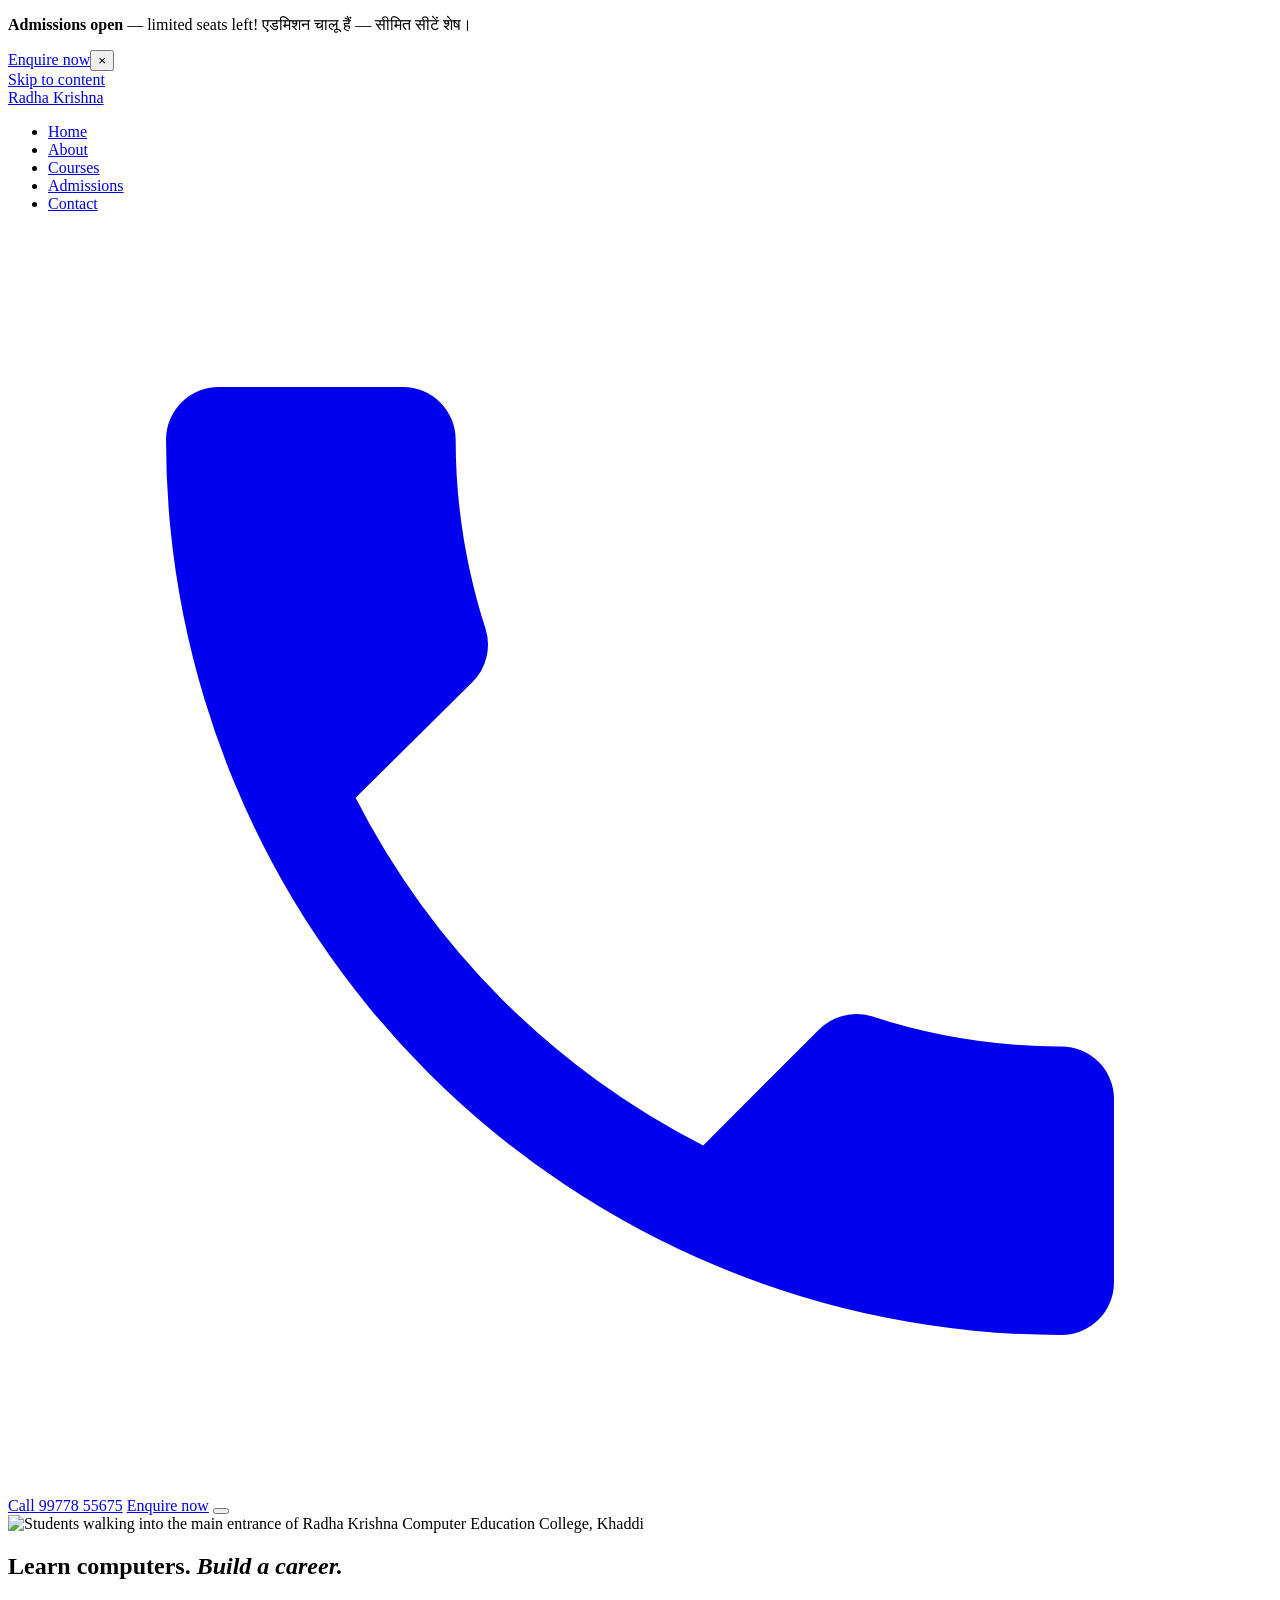
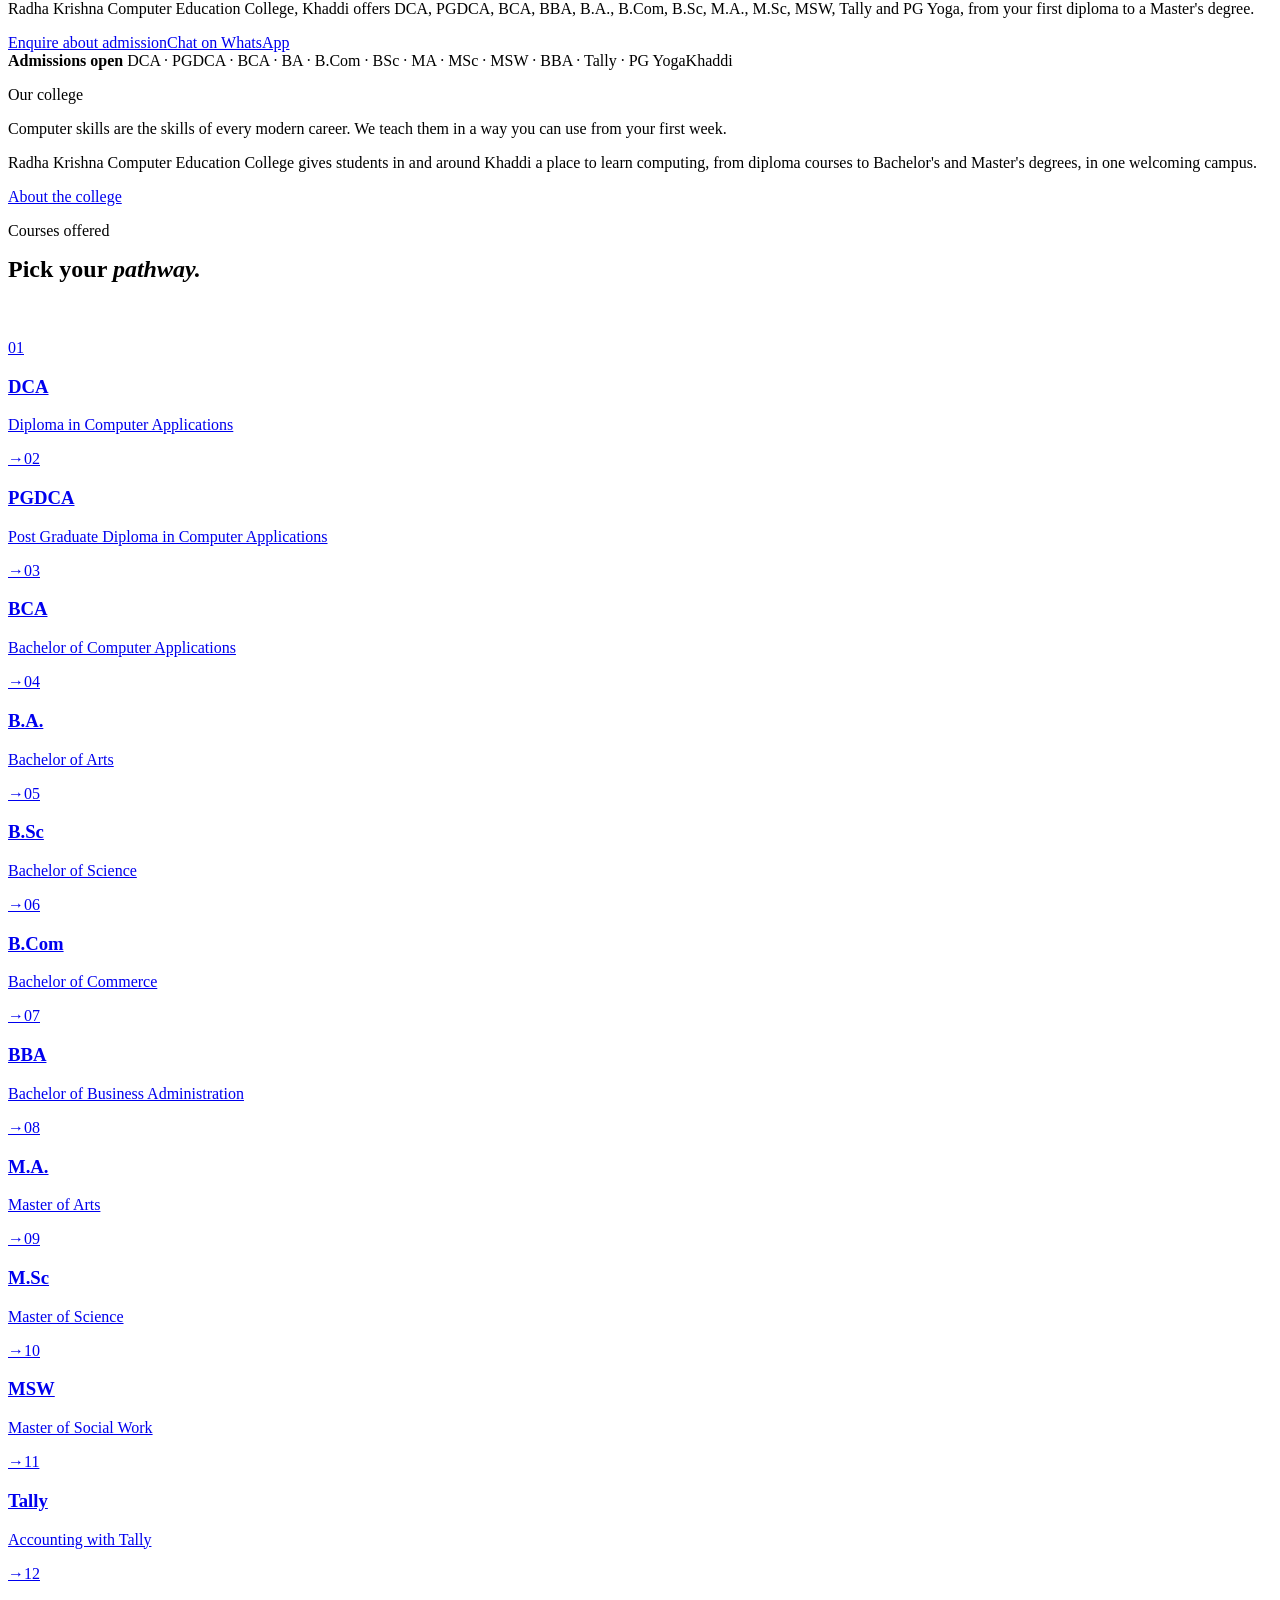
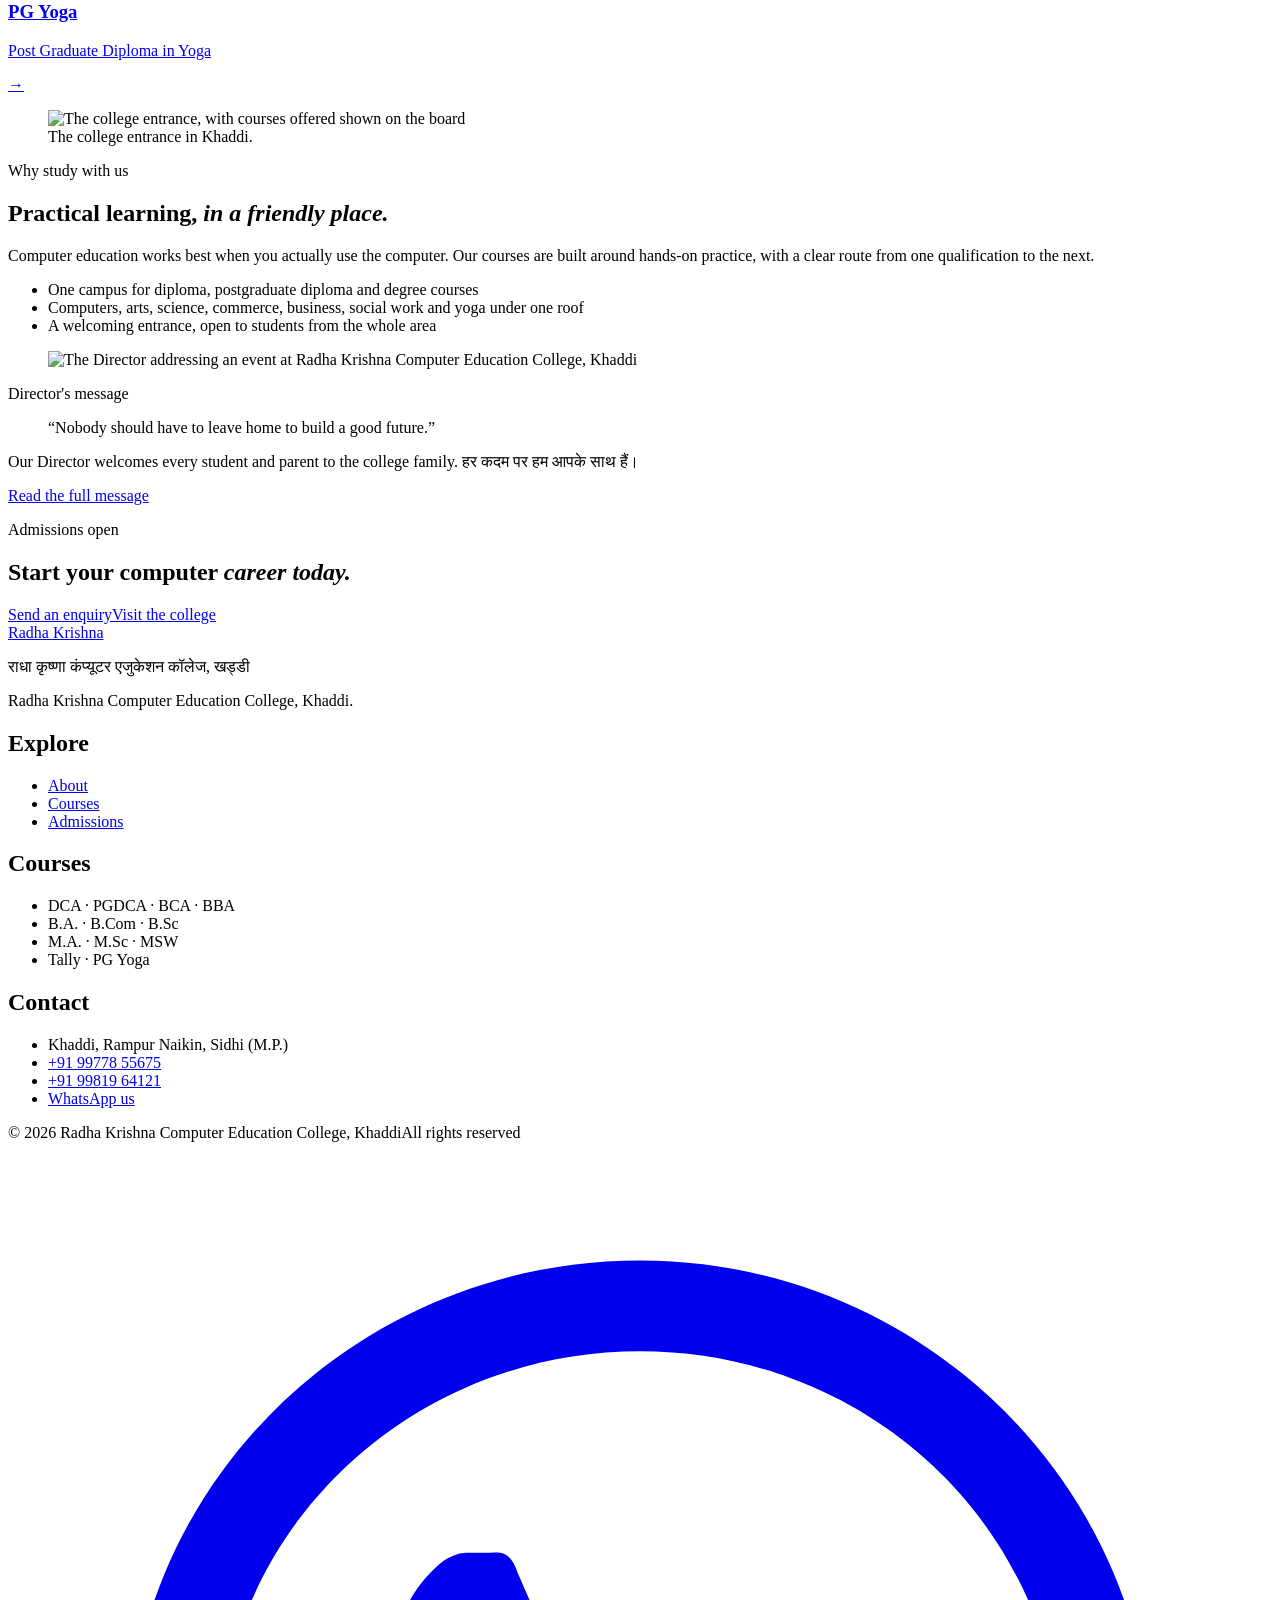
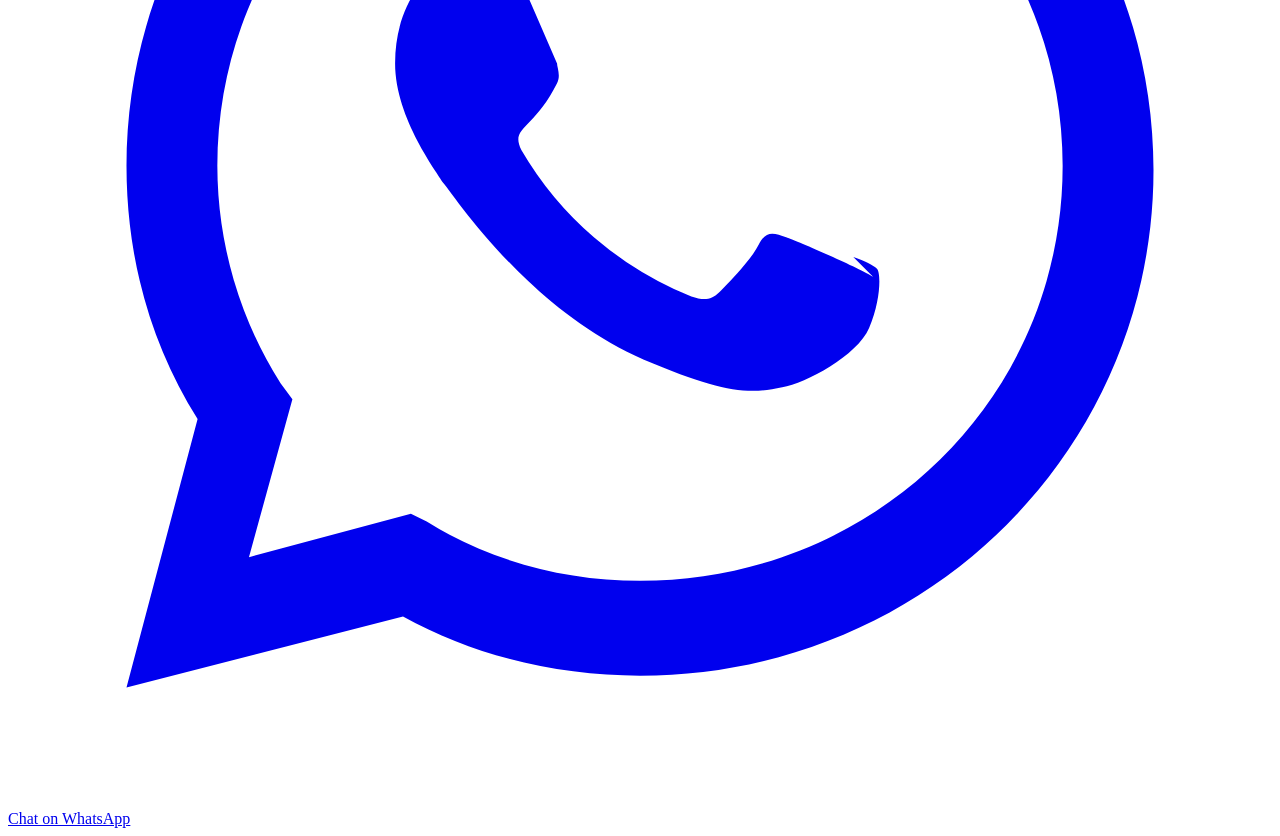
==== index.html @ 52b854d4 "Add files via upload" ====
<!doctype html>
<html lang="en">
<head>
<meta charset="utf-8">
<meta name="viewport" content="width=device-width, initial-scale=1">
<title>Radha Krishna Computer Education College, Khaddi</title>
<meta name="description" content="Radha Krishna Computer Education College, Khaddi. DCA, PGDCA, BCA, BBA, B.A., B.Com, B.Sc, M.A., M.Sc, MSW, Tally and PG Yoga.">
<meta name="theme-color" content="#3a0d1c">
<link rel="icon" href="images/crest.svg" type="image/svg+xml">
<link rel="preconnect" href="https://fonts.googleapis.com">
<link rel="preconnect" href="https://fonts.gstatic.com" crossorigin>
<link href="https://fonts.googleapis.com/css2?family=Cormorant+Garamond:ital,wght@0,500;0,600;1,500&family=Instrument+Sans:wght@400;500;600&family=Noto+Sans+Devanagari:wght@400;500;600&family=Noto+Serif+Devanagari:wght@500;600&display=swap" rel="stylesheet">
<link rel="stylesheet" href="css/style.css?v=5">
<script>document.documentElement.classList.add('js')</script>
</head>
<body class="has-bar">
<div class="announce" role="region" aria-label="Announcement" data-announce><span class="pulse" aria-hidden="true"></span><p><strong>Admissions open</strong> — limited seats left! <span lang="hi" class="hi">एडमिशन चालू हैं — सीमित सीटें शेष।</span></p><a href="admissions.html#enquire">Enquire now</a><button type="button" aria-label="Dismiss announcement">×</button></div>
<a class="skip" href="#main">Skip to content</a>
<header class="site-header" data-header>
  <div class="wrap">
    <a class="brand" href="index.html" aria-label="Radha Krishna Computer Education College, home"><img src="images/crest.svg" alt=""><span>Radha Krishna</span></a>
    <nav class="nav" id="site-nav" aria-label="Main"><ul><li><a href="index.html" aria-current="page">Home</a></li><li><a href="about.html">About</a></li><li><a href="courses.html">Courses</a></li><li><a href="admissions.html">Admissions</a></li><li><a href="contact.html">Contact</a></li></ul></nav>
    <a class="btn btn-line btn-small call-btn" href="tel:+919977855675" aria-label="Call us on +91 99778 55675"><svg viewBox="0 0 24 24" aria-hidden="true"><path fill="currentColor" d="M6.6 10.8a15.1 15.1 0 0 0 6.6 6.6l2.2-2.2a1 1 0 0 1 1-.25 11.4 11.4 0 0 0 3.6.57 1 1 0 0 1 1 1V20a1 1 0 0 1-1 1A17 17 0 0 1 3 4a1 1 0 0 1 1-1h3.5a1 1 0 0 1 1 1c0 1.250.2 2.450.57 3.600a1 1 0 0 1-.25 1z"/></svg><span>Call 99778 55675</span></a>
    <a class="btn btn-solid btn-small" href="admissions.html#enquire">Enquire now</a>
    <button class="menu-toggle" data-menu-toggle aria-expanded="false" aria-controls="site-nav" aria-label="Open menu"><span></span><span></span></button>
  </div>
</header>
<main id="main">
<section class="hero">
  <img class="hero-art" src="images/college.jpg?v=2" alt="Students walking into the main entrance of Radha Krishna Computer Education College, Khaddi">
  <div class="wrap">
    <h1 class="display">Learn computers. <em>Build a career.</em></h1>
    <p class="lede">Radha Krishna Computer Education College, Khaddi offers DCA, PGDCA, BCA, BBA, B.A., B.Com, B.Sc, M.A., M.Sc, MSW, Tally and PG Yoga, from your first diploma to a Master's degree.</p>
    <div class="btn-row"><a class="btn btn-solid" href="admissions.html#enquire">Enquire about admission</a><a class="btn btn-line" href="https://wa.me/919977855675?text=Hello%2C%20I%20would%20like%20to%20know%20about%20admission%20at%20Radha%20Krishna%20Computer%20Education%20College%2C%20Khaddi." target="_blank" rel="noopener">Chat on WhatsApp</a></div>
  </div>
  <div class="hero-note"><div class="wrap"><span><strong>Admissions open</strong> DCA · PGDCA · BCA · BA · B.Com · BSc · MA · MSc · MSW · BBA · Tally · PG Yoga</span><span>Khaddi</span></div></div>
</section>

<section class="section">
  <div class="wrap split">
    <div class="side reveal"><p class="eyebrow">Our college</p></div>
    <div class="main reveal stack-lg">
      <p class="statement">Computer skills are the skills of every modern career. We teach them in a way you can use from your first week.</p>
      <p class="lede muted">Radha Krishna Computer Education College gives students in and around Khaddi a place to learn computing, from diploma courses to Bachelor's and Master's degrees, in one welcoming campus.</p>
      <a class="arrow" href="about.html">About the college</a>
    </div>
  </div>
</section>

<section class="section dark">
  <div class="wrap">
    <div class="reveal" style="margin-bottom:56px"><p class="eyebrow">Courses offered</p><h2 class="h2" style="margin-top:14px">Pick your <em>pathway.</em></h2></div>
    <div class="rows reveal">
      <a class="row-link" href="courses.html"><span class="num">01</span><h3 class="h3">DCA</h3><p>Diploma in Computer Applications</p><span class="go" aria-hidden="true">→</span></a><a class="row-link" href="courses.html"><span class="num">02</span><h3 class="h3">PGDCA</h3><p>Post Graduate Diploma in Computer Applications</p><span class="go" aria-hidden="true">→</span></a><a class="row-link" href="courses.html"><span class="num">03</span><h3 class="h3">BCA</h3><p>Bachelor of Computer Applications</p><span class="go" aria-hidden="true">→</span></a><a class="row-link" href="courses.html"><span class="num">04</span><h3 class="h3">B.A.</h3><p>Bachelor of Arts</p><span class="go" aria-hidden="true">→</span></a><a class="row-link" href="courses.html"><span class="num">05</span><h3 class="h3">B.Sc</h3><p>Bachelor of Science</p><span class="go" aria-hidden="true">→</span></a><a class="row-link" href="courses.html"><span class="num">06</span><h3 class="h3">B.Com</h3><p>Bachelor of Commerce</p><span class="go" aria-hidden="true">→</span></a><a class="row-link" href="courses.html"><span class="num">07</span><h3 class="h3">BBA</h3><p>Bachelor of Business Administration</p><span class="go" aria-hidden="true">→</span></a><a class="row-link" href="courses.html"><span class="num">08</span><h3 class="h3">M.A.</h3><p>Master of Arts</p><span class="go" aria-hidden="true">→</span></a><a class="row-link" href="courses.html"><span class="num">09</span><h3 class="h3">M.Sc</h3><p>Master of Science</p><span class="go" aria-hidden="true">→</span></a><a class="row-link" href="courses.html"><span class="num">10</span><h3 class="h3">MSW</h3><p>Master of Social Work</p><span class="go" aria-hidden="true">→</span></a><a class="row-link" href="courses.html"><span class="num">11</span><h3 class="h3">Tally</h3><p>Accounting with Tally</p><span class="go" aria-hidden="true">→</span></a><a class="row-link" href="courses.html"><span class="num">12</span><h3 class="h3">PG Yoga</h3><p>Post Graduate Diploma in Yoga</p><span class="go" aria-hidden="true">→</span></a>
    </div>
  </div>
</section>

<section class="section">
  <div class="wrap split center">
    <figure class="half figure reveal"><img src="images/college.jpg?v=2" alt="The college entrance, with courses offered shown on the board" loading="lazy" style="object-position:70% 60%"><figcaption>The college entrance in Khaddi.</figcaption></figure>
    <div class="half stack-lg reveal">
      <p class="eyebrow">Why study with us</p>
      <h2 class="h2">Practical learning, <em>in a friendly place.</em></h2>
      <p class="lede muted">Computer education works best when you actually use the computer. Our courses are built around hands-on practice, with a clear route from one qualification to the next.</p>
      <ul class="stack muted"><li>One campus for diploma, postgraduate diploma and degree courses</li><li>Computers, arts, science, commerce, business, social work and yoga under one roof</li><li>A welcoming entrance, open to students from the whole area</li></ul>
    </div>
  </div>
</section>
<section class="section tint">
  <div class="wrap split center">
    <figure class="half figure reveal"><div class="portrait photo"><img src="images/director-speaking.jpg?v=3" alt="The Director addressing an event at Radha Krishna Computer Education College, Khaddi" loading="lazy" width="1100" height="1100"></div></figure>
    <div class="half stack-lg reveal">
      <p class="eyebrow">Director's message</p>
      <blockquote class="statement">“Nobody should have to leave home to build a good future.”</blockquote>
      <p class="lede muted">Our Director welcomes every student and parent to the college family. <span lang="hi">हर कदम पर हम आपके साथ हैं।</span></p>
      <a class="arrow" href="about.html#director">Read the full message</a>
    </div>
  </div>
</section>
<section class="section dark closing">
  <div class="wrap reveal">
    <p class="eyebrow">Admissions open</p>
    <h2 class="h1">Start your computer <em>career today.</em></h2>
    <div class="btn-row"><a class="btn btn-solid" href="admissions.html#enquire">Send an enquiry</a><a class="btn btn-line" href="contact.html">Visit the college</a></div>
  </div>
</section>
</main>
<footer class="site-footer">
  <div class="wrap">
    <div class="foot-grid">
      <div>
        <a class="brand" href="index.html"><img src="images/crest.svg" alt=""><span>Radha Krishna</span></a>
        <p lang="hi">राधा कृष्णा कंप्यूटर एजुकेशन कॉलेज, खड्डी</p>
        <p>Radha Krishna Computer Education College, Khaddi.</p>
      </div>
      <div><h2>Explore</h2><ul><li><a href="about.html">About</a></li><li><a href="courses.html">Courses</a></li><li><a href="admissions.html">Admissions</a></li></ul></div>
      <div><h2>Courses</h2><ul><li>DCA · PGDCA · BCA · BBA</li><li>B.A. · B.Com · B.Sc</li><li>M.A. · M.Sc · MSW</li><li>Tally · PG Yoga</li></ul></div>
      <div><h2>Contact</h2><ul><li>Khaddi, Rampur Naikin, Sidhi (M.P.)</li><li><a href="tel:+919977855675">+91 99778 55675</a></li><li><a href="tel:+919981964121">+91 99819 64121</a></li><li><a href="https://wa.me/919977855675?text=Hello%2C%20I%20would%20like%20to%20know%20about%20admission%20at%20Radha%20Krishna%20Computer%20Education%20College%2C%20Khaddi." target="_blank" rel="noopener">WhatsApp us</a></li></ul></div>
    </div>
    <div class="foot-base"><span>© 2026 Radha Krishna Computer Education College, Khaddi</span><span>All rights reserved</span></div>
  </div>
</footer>
<a class="wa-float" href="https://wa.me/919977855675?text=Hello%2C%20I%20would%20like%20to%20know%20about%20admission%20at%20Radha%20Krishna%20Computer%20Education%20College%2C%20Khaddi." target="_blank" rel="noopener" aria-label="Chat with us on WhatsApp"><svg viewBox="0 0 32 32" aria-hidden="true"><path fill="currentColor" d="M16 3C8.8 3 3 8.7 3 15.8c0 2.3.6 4.5 1.8 6.4L3 29l7-1.8c1.8 1 3.9 1.500 6 1.500 7.200 0 13-5.700 13-12.800S23.200 3 16 3zm0 23.300c-1.900 0-3.800-.5-5.400-1.500l-.4-.2-4.100 1.100 1.100-4-.3-.4a10.300 10.300 0 0 1-1.600-5.500C5.300 9.900 10.100 5.300 16 5.300s10.700 4.600 10.700 10.500S21.900 26.300 16 26.300zm5.900-7.700c-.3-.2-1.900-.9-2.200-1s-.5-.2-.7.200-.8 1-1 1.200-.4.200-.7.100a8.700 8.700 0 0 1-4.300-3.700c-.3-.6.300-.5.900-1.700.1-.2 0-.4 0-.5l-1-2.300c-.2-.6-.5-.5-.7-.5h-.6c-.2 0-.5.100-.8.400s-1 1-1 2.400 1.100 2.800 1.200 3c.2.200 2.100 3.200 5.100 4.500 1.900.8 2.600.9 3.500.7.600-.1 1.900-.8 2.200-1.500s.3-1.400.2-1.500-.3-.2-.6-.3z"/></svg><span>Chat on WhatsApp</span></a>
<script src="js/main.js?v=5"></script>
<script src="js/chatbot.js?v=2" defer></script>
</body>
</html>
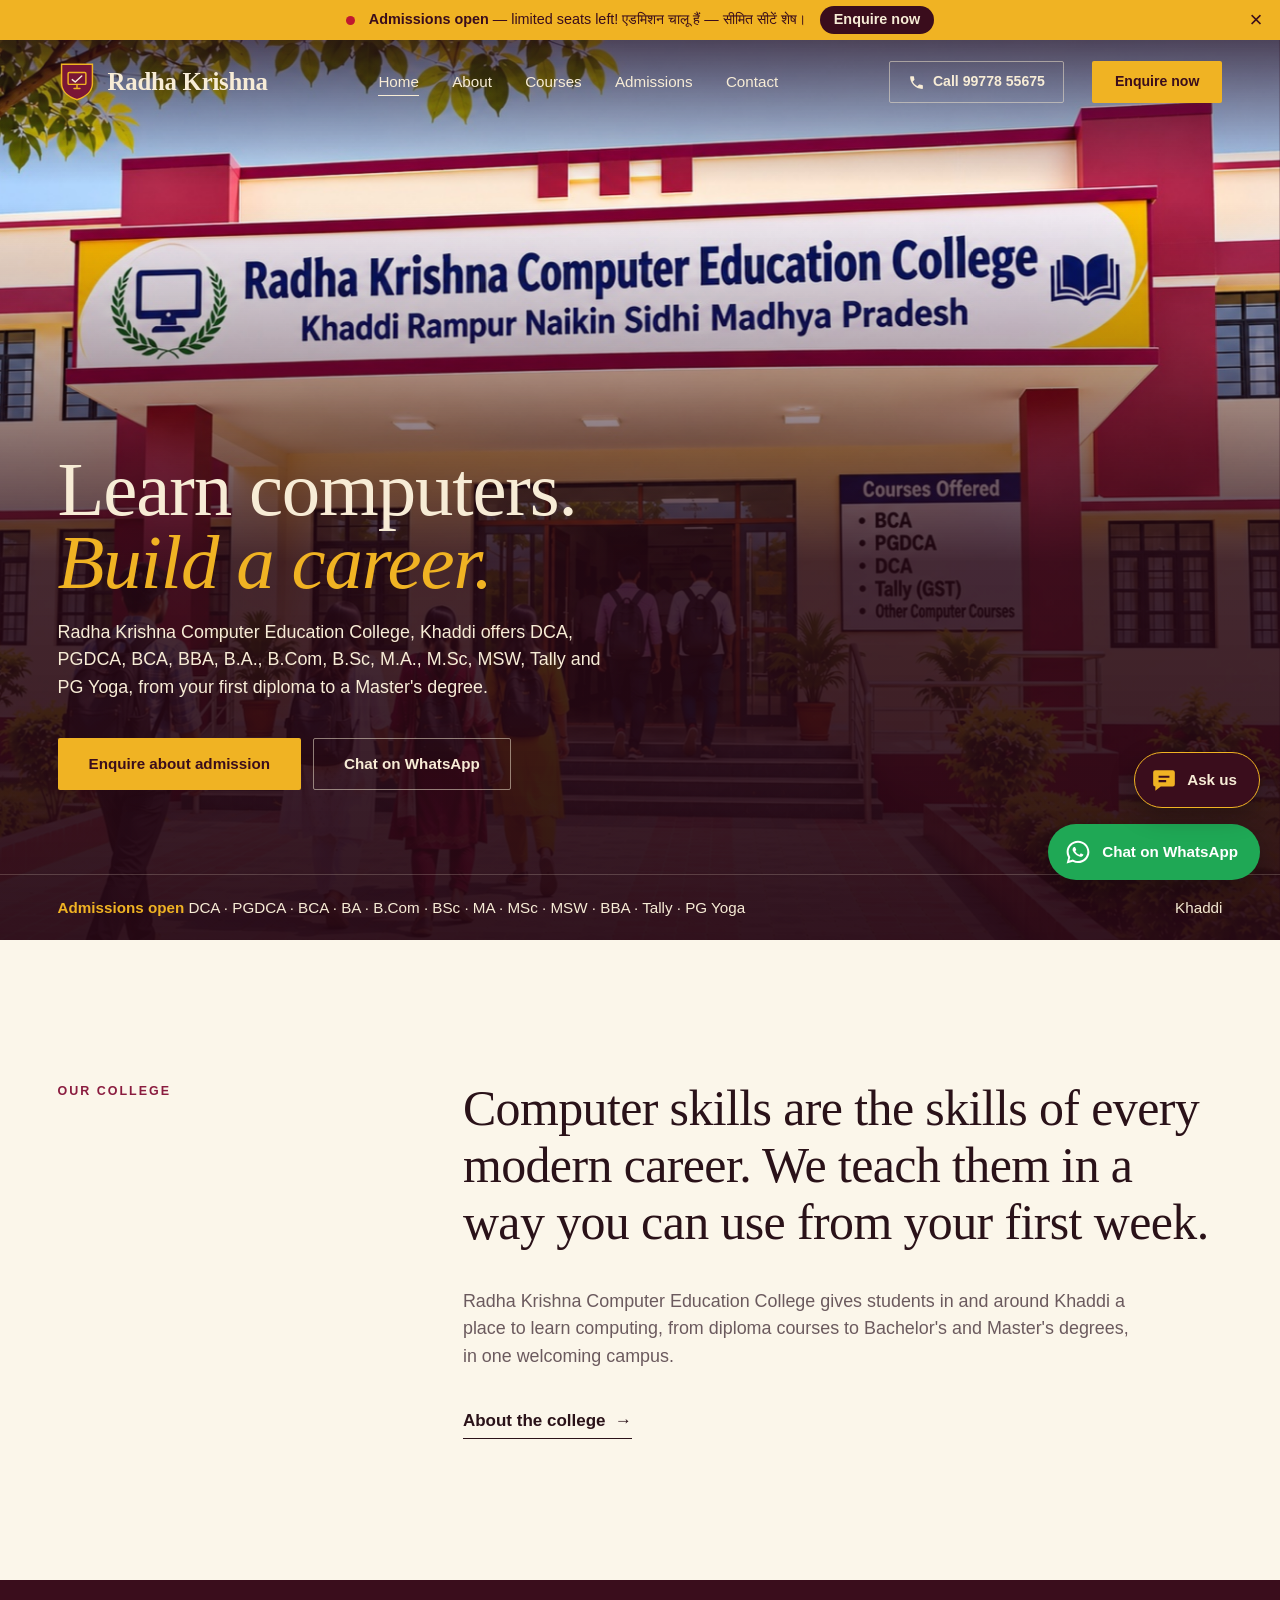
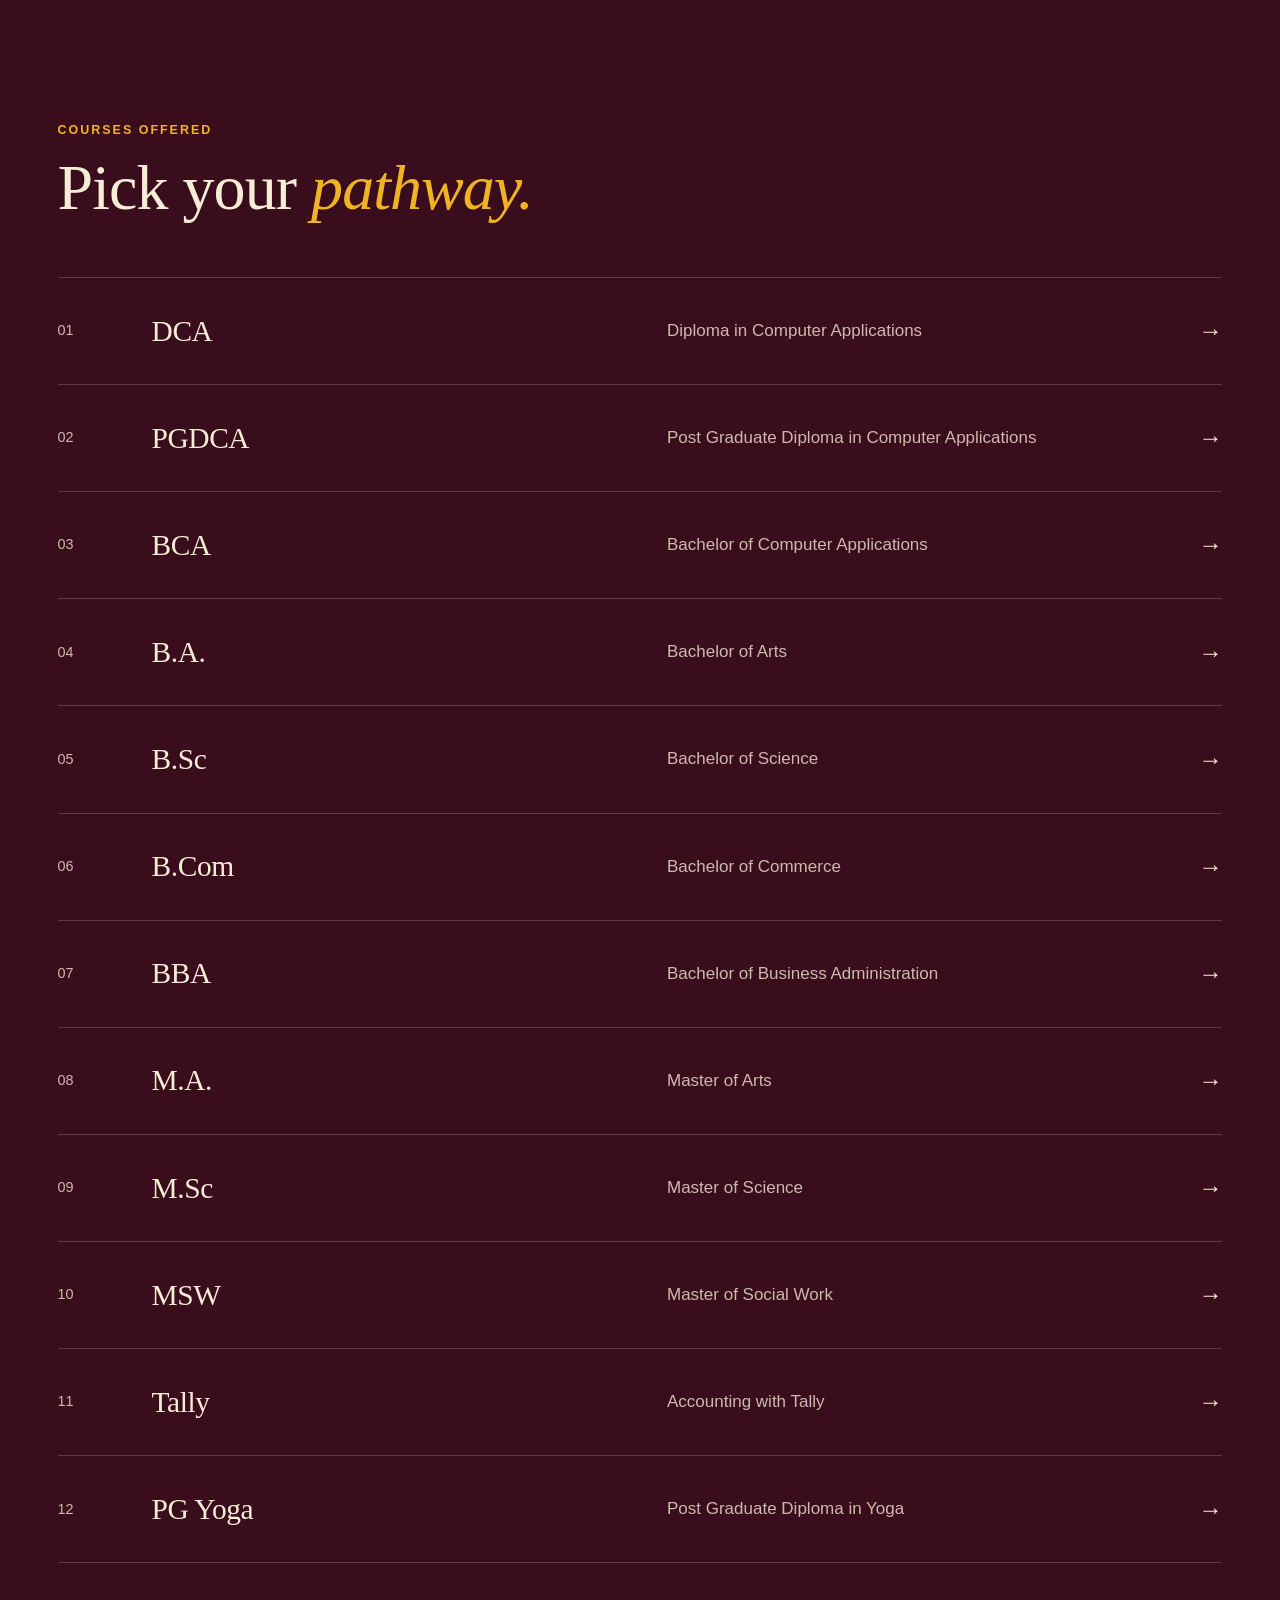
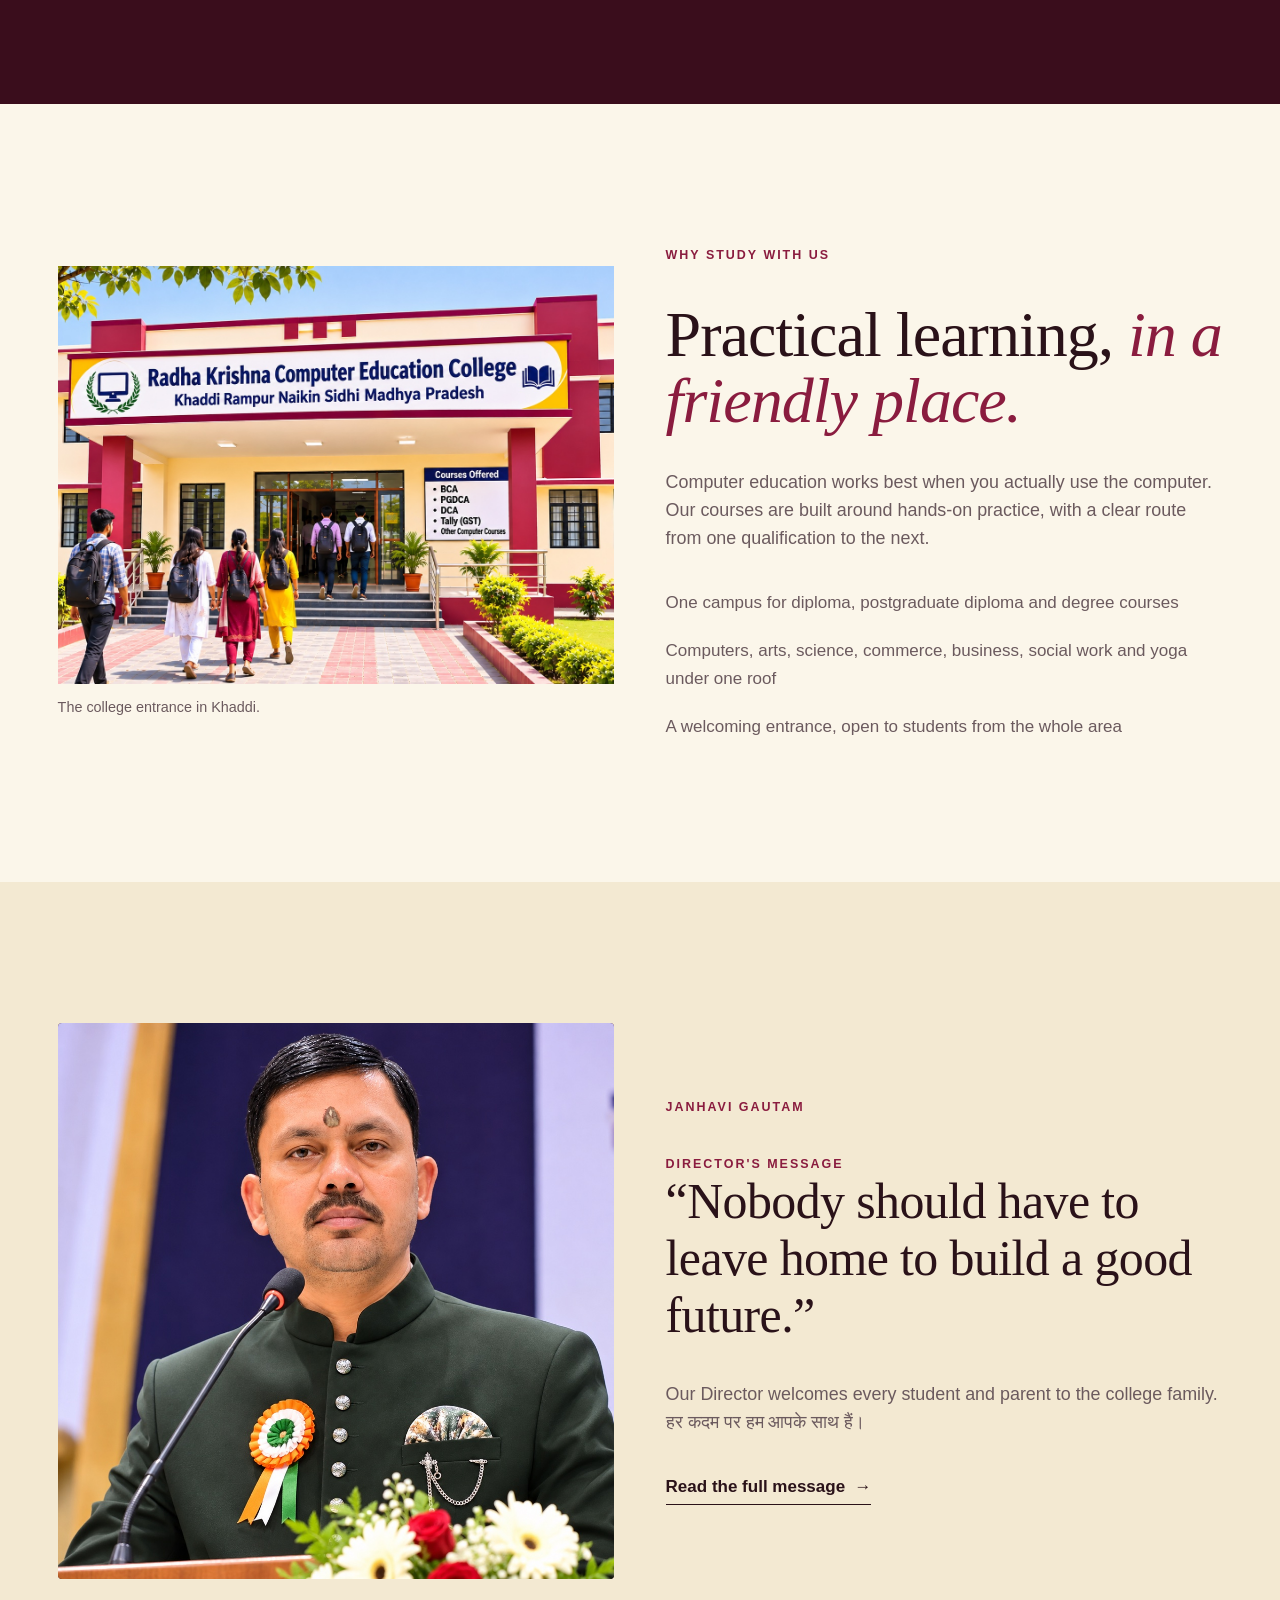
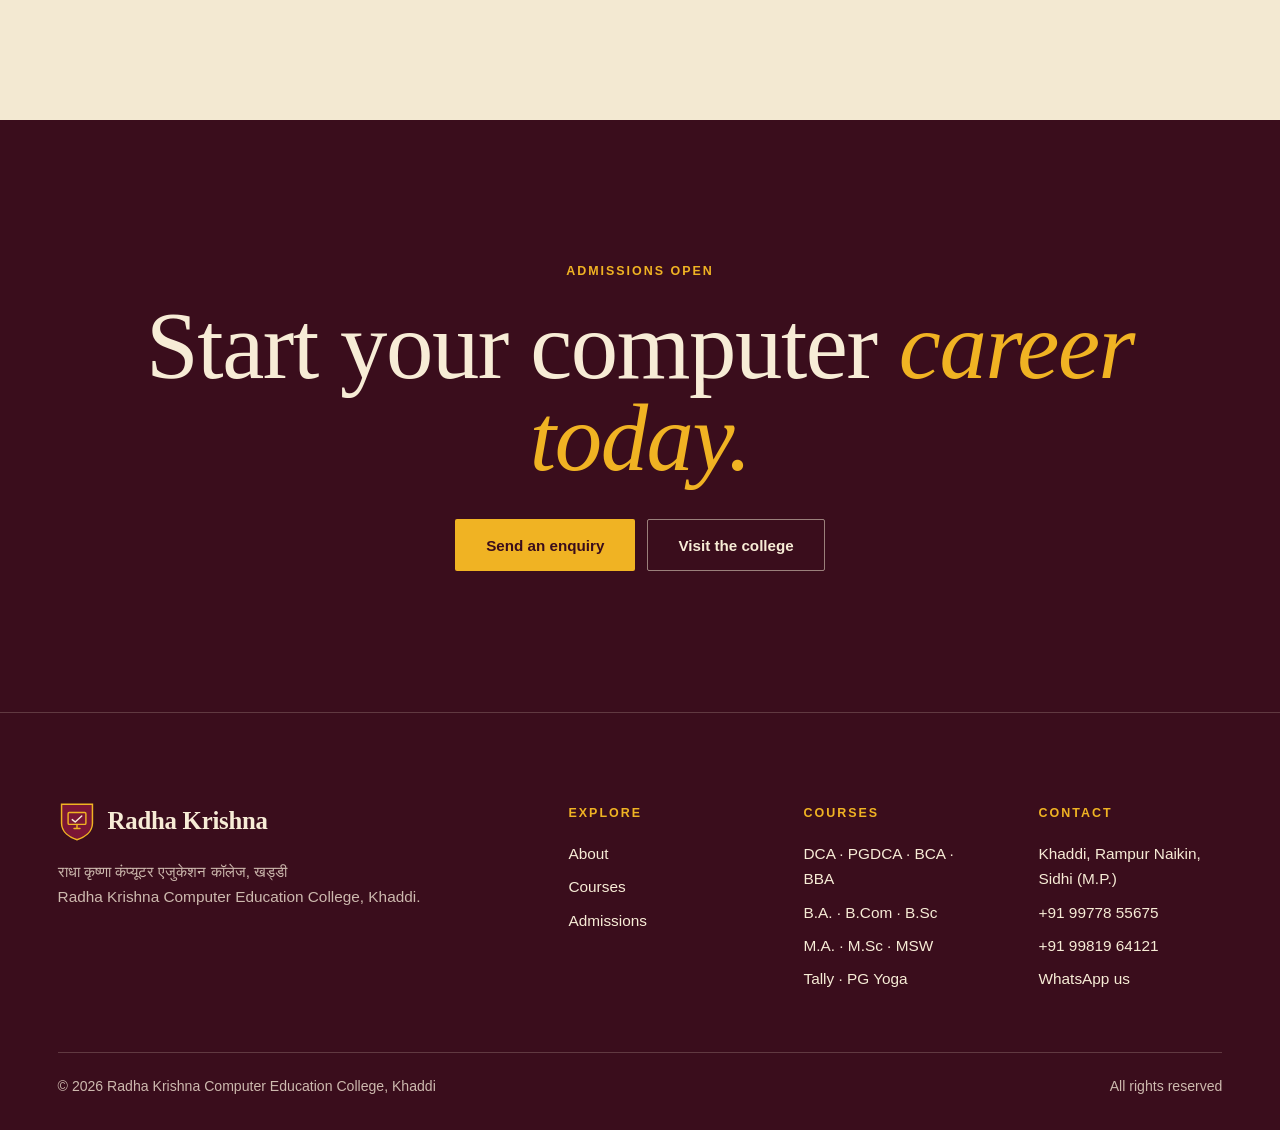
==== commit 28524b21: "Update index.html" ====
--- a/index.html
+++ b/index.html
@@ -71,6 +71,7 @@
   <div class="wrap split center">
     <figure class="half figure reveal"><div class="portrait photo"><img src="images/director-speaking.jpg?v=3" alt="The Director addressing an event at Radha Krishna Computer Education College, Khaddi" loading="lazy" width="1100" height="1100"></div></figure>
     <div class="half stack-lg reveal">
+      <p class="eyebrow">Janhavi Gautam</p>
       <p class="eyebrow">Director's message</p>
       <blockquote class="statement">“Nobody should have to leave home to build a good future.”</blockquote>
       <p class="lede muted">Our Director welcomes every student and parent to the college family. <span lang="hi">हर कदम पर हम आपके साथ हैं।</span></p>
--- a/css/style.css
+++ b/css/style.css
@@ -0,0 +1,559 @@
+/* Aldermere College — design tokens first; change these to rebrand the site. */
+:root {
+  --ink: #3a0d1c;
+  --ink-2: #4a1226;
+  --ink-line: rgba(247, 236, 214, .2);
+  --paper: #fbf6ea;
+  --paper-2: #f3e9d2;
+  --text: #2a1219;
+  --muted: #6b5a5e;
+  --line: rgba(42, 18, 25, .18);
+  --cream: #f7ecd6;
+  --cream-muted: #cdb9ae;
+  --brass: #f0b323;
+  --brass-deep: #8a1c3f;
+
+  --serif: "Cormorant Garamond", "Noto Serif Devanagari", "Iowan Old Style", Georgia, serif;
+  --sans: "Instrument Sans", "Noto Sans Devanagari", "Helvetica Neue", Arial, sans-serif;
+
+  --gutter: clamp(20px, 4.5vw, 64px);
+  --section: clamp(80px, 11vw, 168px);
+  --header: 84px;
+  --ease: cubic-bezier(.2, .7, .2, 1);
+}
+
+*, *::before, *::after { box-sizing: border-box; }
+html { -webkit-text-size-adjust: 100%; scroll-behavior: smooth; scroll-padding-top: 100px; }
+body {
+  margin: 0;
+  background: var(--paper);
+  color: var(--text);
+  font: 400 1.0625rem/1.65 var(--sans);
+  -webkit-font-smoothing: antialiased;
+  overflow-x: clip;
+}
+body.menu-open { overflow: hidden; }
+img { display: block; max-width: 100%; height: auto; }
+a { color: inherit; }
+h1, h2, h3, p, ul, ol, figure, dl, dd { margin: 0; padding: 0; }
+ul, ol { list-style: none; }
+button, input, select, textarea { font: inherit; color: inherit; }
+:focus-visible { outline: 2px solid var(--brass-deep); outline-offset: 3px; }
+.dark :focus-visible, .site-header :focus-visible, .site-footer :focus-visible { outline-color: var(--brass); }
+
+.skip {
+  position: fixed; left: 16px; top: -60px; z-index: 100;
+  background: var(--brass); color: var(--ink); padding: 10px 18px; transition: top .2s;
+}
+.skip:focus { top: 12px; }
+
+/* Layout */
+.wrap { max-width: 1400px; margin-inline: auto; padding-inline: var(--gutter); }
+.section { padding-block: var(--section); }
+.section-tight { padding-block: clamp(56px, 7vw, 104px); }
+.dark { background: var(--ink); color: var(--cream); }
+.tint { background: var(--paper-2); }
+.split { display: grid; grid-template-columns: repeat(12, minmax(0, 1fr)); gap: clamp(32px, 4vw, 64px); align-items: start; }
+.split > .side { grid-column: span 4; }
+.split > .main { grid-column: span 8; }
+.split.center { align-items: center; }
+.split > .half { grid-column: span 6; }
+.sticky { position: sticky; top: 120px; }
+
+/* Type */
+.eyebrow {
+  font-size: .78rem; font-weight: 600; letter-spacing: .16em; text-transform: uppercase;
+  color: var(--brass-deep);
+}
+.dark .eyebrow, .hero .eyebrow, .page-hero .eyebrow { color: var(--brass); }
+.display, .h1, .h2, .h3 { font-family: var(--serif); font-weight: 500; letter-spacing: -.015em; }
+.display { font-size: clamp(3.5rem, 9.2vw, 8.75rem); line-height: .94; }
+.display em, .h1 em, .h2 em { font-style: italic; color: var(--brass); }
+.h1 { font-size: clamp(3.25rem, 7.4vw, 6.75rem); line-height: .98; }
+.h2 { font-size: clamp(2.5rem, 5vw, 4.5rem); line-height: 1.03; }
+.h2 em { color: var(--brass-deep); }
+.dark .h2 em { color: var(--brass); }
+.h3 { font-size: clamp(1.7rem, 2.3vw, 2.2rem); line-height: 1.12; }
+.statement { font-family: var(--serif); font-size: clamp(2rem, 3.9vw, 3.6rem); line-height: 1.14; letter-spacing: -.012em; font-weight: 500; }
+.lede { font-size: clamp(1.1rem, 1.4vw, 1.3rem); line-height: 1.55; max-width: 38em; }
+.muted { color: var(--muted); }
+.dark .muted { color: var(--cream-muted); }
+.stack > * + * { margin-top: 1.25rem; }
+.stack-lg > * + * { margin-top: 2.25rem; }
+
+/* Buttons and links */
+.btn {
+  display: inline-flex; align-items: center; justify-content: center; gap: .6em;
+  min-height: 52px; padding: 0 30px; border: 1px solid transparent; border-radius: 2px;
+  font-size: .95rem; font-weight: 600; text-decoration: none; cursor: pointer;
+  transition: background .3s var(--ease), color .3s var(--ease), border-color .3s var(--ease);
+}
+.btn-solid { background: var(--brass); color: var(--ink); }
+.btn-solid:hover { background: var(--cream); }
+.btn-line { border-color: rgba(233, 223, 200, .55); color: var(--cream); }
+.btn-line:hover { background: var(--cream); color: var(--ink); border-color: var(--cream); }
+.btn-ink { background: var(--ink); color: var(--cream); }
+.btn-ink:hover { background: var(--brass-deep); }
+.btn-small { min-height: 42px; padding: 0 22px; font-size: .88rem; }
+.btn-row { display: flex; flex-wrap: wrap; gap: 12px; }
+.arrow {
+  display: inline-flex; align-items: center; gap: .55em; font-weight: 600; text-decoration: none;
+  border-bottom: 1px solid currentColor; padding-bottom: 3px;
+}
+.arrow::after { content: "→"; transition: transform .3s var(--ease); }
+.arrow:hover::after { transform: translateX(5px); }
+
+/* Header */
+.site-header {
+  position: fixed; inset: 0 0 auto; z-index: 50; height: var(--header);
+  color: var(--cream); transition: background .35s, color .35s, height .35s var(--ease), box-shadow .35s;
+}
+.site-header .wrap { height: 100%; display: flex; align-items: center; gap: 28px; }
+.site-header.scrolled { background: var(--paper); color: var(--text); height: 70px; box-shadow: 0 1px 0 var(--line); }
+.brand { display: flex; align-items: center; gap: 12px; text-decoration: none; margin-right: auto; position: relative; z-index: 2; }
+.brand img { width: 38px; height: 38px; }
+.brand span { font-family: var(--serif); font-size: 1.55rem; font-weight: 600; line-height: 1; letter-spacing: -.01em; }
+.nav ul { display: flex; gap: clamp(20px, 2.6vw, 38px); }
+.nav a { position: relative; text-decoration: none; font-size: .95rem; font-weight: 500; padding: 8px 0; }
+.nav a::after {
+  content: ""; position: absolute; left: 0; right: 0; bottom: 2px; height: 1px; background: currentColor;
+  transform: scaleX(0); transform-origin: left; transition: transform .35s var(--ease);
+}
+.nav a:hover::after, .nav a[aria-current="page"]::after { transform: scaleX(1); }
+.scrolled .btn-solid { background: var(--ink); color: var(--cream); }
+.scrolled .btn-solid:hover { background: var(--brass-deep); }
+.menu-toggle {
+  display: none; position: relative; z-index: 2; width: 46px; height: 46px; padding: 0;
+  background: none; border: 0; cursor: pointer;
+}
+.menu-toggle span { position: absolute; left: 10px; right: 10px; height: 1.5px; background: currentColor; transition: transform .3s var(--ease), top .3s var(--ease); }
+.menu-toggle span:first-child { top: 18px; }
+.menu-toggle span:last-child { top: 27px; }
+.menu-toggle[aria-expanded="true"] span:first-child { top: 22px; transform: rotate(45deg); }
+.menu-toggle[aria-expanded="true"] span:last-child { top: 22px; transform: rotate(-45deg); }
+
+/* Hero */
+.hero {
+  position: relative; display: flex; flex-direction: column; justify-content: center;
+  min-height: min(100svh, 1040px); padding: calc(var(--header) + 32px) 0 150px;
+  background: var(--ink); color: var(--cream); overflow: hidden; isolation: isolate;
+}
+.hero-art { position: absolute; inset: 0; z-index: -2; width: 100%; height: 100%; object-fit: cover; object-position: 72% 100%; animation: settle 2.4s var(--ease) both; }
+.hero::before {
+  content: ""; position: absolute; inset: 0; z-index: -1;
+  background: linear-gradient(180deg, rgba(38, 8, 20, .7) 0%, rgba(38, 8, 20, 0) 16%),
+              linear-gradient(0deg, rgba(38, 8, 20, .95) 0%, rgba(38, 8, 20, .85) 42%, rgba(38, 8, 20, .3) 66%, rgba(38, 8, 20, 0) 82%);
+}
+@keyframes settle { from { transform: scale(1.05); } to { transform: none; } }
+.hero > .wrap, .page-hero > .wrap { width: 100%; }
+.hero { justify-content: flex-end; }
+.eyebrow[lang="hi"] { letter-spacing: 0; text-transform: none; font-size: 1.1rem; font-weight: 600; }
+.hero h1 em { display: block; }
+.hero h1 { max-width: none; margin-block: 14px 20px; font-size: clamp(2.9rem, 6vw, 5.5rem); }
+.hero .lede { max-width: 31em; margin-bottom: 36px; }
+.hero-note {
+  position: absolute; left: 0; right: 0; bottom: 0; border-top: 1px solid var(--ink-line);
+  font-size: .95rem;
+}
+.hero-note .wrap { display: flex; flex-wrap: wrap; justify-content: space-between; gap: 6px 32px; padding-block: 20px; }
+.hero-note strong { color: var(--brass); font-weight: 600; }
+
+.page-hero {
+  position: relative; display: flex; align-items: flex-end; isolation: isolate; overflow: hidden;
+  min-height: min(76svh, 720px); padding: calc(var(--header) + 72px) 0 clamp(48px, 6vw, 88px);
+  background: var(--ink); color: var(--cream);
+}
+.page-hero img { position: absolute; inset: 0; z-index: -2; width: 100%; height: 100%; object-fit: cover; }
+.page-hero::before {
+  content: ""; position: absolute; inset: 0; z-index: -1;
+  background: linear-gradient(90deg, rgba(38, 8, 20, .92) 10%, rgba(38, 8, 20, .6) 60%, rgba(38, 8, 20, .25) 100%);
+}
+.page-hero h1 { margin-block: 18px 22px; max-width: 12em; }
+
+/* Ledger of figures */
+.ledger { display: grid; grid-template-columns: repeat(4, minmax(0, 1fr)); border-top: 1px solid var(--line); }
+.dark .ledger { border-color: var(--ink-line); }
+.ledger > div { padding: 26px 24px 0 0; }
+.ledger > div + div { padding-left: 24px; border-left: 1px solid var(--line); }
+.dark .ledger > div + div { border-color: var(--ink-line); }
+.ledger dt { font-size: .93rem; color: var(--muted); }
+.dark .ledger dt { color: var(--cream-muted); }
+.ledger dd { font-family: var(--serif); font-size: clamp(3rem, 5.4vw, 5rem); line-height: 1; margin-bottom: 10px; }
+.ledger > div { display: flex; flex-direction: column-reverse; justify-content: flex-end; }
+
+/* School rows */
+.rows { border-bottom: 1px solid var(--line); }
+.dark .rows { border-color: var(--ink-line); }
+.row-link {
+  display: grid; grid-template-columns: 70px minmax(0, 5fr) minmax(0, 5fr) 40px; align-items: center; gap: 24px;
+  padding: clamp(24px, 2.6vw, 38px) 0; border-top: 1px solid var(--line); text-decoration: none;
+  transition: padding .4s var(--ease), color .3s;
+}
+.dark .row-link { border-color: var(--ink-line); }
+.row-link .num { font-size: .9rem; color: var(--muted); font-variant-numeric: tabular-nums; }
+.dark .row-link .num, .dark .row-link p { color: var(--cream-muted); }
+.row-link .go { font-size: 1.5rem; justify-self: end; transition: transform .4s var(--ease); }
+a.row-link:hover { padding-left: 16px; color: var(--brass-deep); }
+.dark a.row-link:hover { color: var(--brass); }
+a.row-link:hover .go { transform: translateX(6px); }
+
+/* Figures */
+.figure img { width: 100%; aspect-ratio: 4 / 3; object-fit: cover; }
+.figure.tall img { aspect-ratio: 4 / 5; }
+.figure figcaption { margin-top: 12px; font-size: .9rem; color: var(--muted); }
+.dark .figure figcaption { color: var(--cream-muted); }
+
+/* Quote */
+.quote blockquote { margin: 0; font-family: var(--serif); font-size: clamp(2.25rem, 5vw, 4.75rem); line-height: 1.08; letter-spacing: -.015em; font-weight: 500; max-width: 19em; }
+.quote cite { display: block; margin-top: 36px; font-style: normal; color: var(--cream-muted); }
+.quote cite strong { display: block; color: var(--cream); font-weight: 600; }
+
+/* Horizontal gallery */
+.gallery {
+  display: flex; gap: clamp(14px, 1.8vw, 26px); overflow-x: auto; scroll-snap-type: x proximity;
+  padding-inline: max(var(--gutter), calc((100vw - 1400px) / 2 + var(--gutter))); padding-bottom: 20px;
+  scrollbar-width: thin; scrollbar-color: var(--muted) transparent;
+}
+.gallery figure { flex: 0 0 clamp(270px, 40vw, 590px); scroll-snap-align: center; }
+.gallery figcaption strong { display: block; font-family: var(--serif); font-size: 1.6rem; font-weight: 500; line-height: 1.2; color: var(--text); }
+
+/* Date list */
+.dates li {
+  display: grid; grid-template-columns: 150px minmax(0, 1fr) auto; gap: 24px; align-items: baseline;
+  padding: 24px 0; border-top: 1px solid var(--line);
+}
+.dates li:last-child { border-bottom: 1px solid var(--line); }
+.dark .dates li { border-color: var(--ink-line); }
+.dates time { font-family: var(--serif); font-size: 1.6rem; line-height: 1.2; }
+.dates .tag { font-size: .9rem; color: var(--muted); }
+.dark .dates .tag { color: var(--cream-muted); }
+
+/* Three-up text columns */
+.columns { display: grid; grid-template-columns: repeat(3, minmax(0, 1fr)); gap: clamp(32px, 4vw, 64px); }
+.columns.four { grid-template-columns: repeat(4, minmax(0, 1fr)); gap: clamp(24px, 3vw, 44px); }
+.columns > * { padding-top: 22px; border-top: 1px solid var(--line); }
+.dark .columns > * { border-color: var(--ink-line); }
+.columns .h3 { margin-bottom: 12px; }
+.columns .num { display: block; margin-bottom: 26px; font-size: .9rem; color: var(--brass-deep); font-weight: 600; }
+.dark .columns .num { color: var(--brass); }
+
+/* Timeline */
+.timeline li {
+  display: grid; grid-template-columns: minmax(90px, 2fr) minmax(0, 7fr); gap: clamp(20px, 3vw, 48px);
+  padding: 30px 0; border-top: 1px solid var(--line);
+}
+.dark .timeline li { border-color: var(--ink-line); }
+.timeline .when { font-family: var(--serif); font-size: clamp(2rem, 3vw, 2.75rem); line-height: 1; color: var(--brass-deep); }
+.dark .timeline .when { color: var(--brass); }
+.timeline .h3 { margin-bottom: 8px; }
+
+/* Programme finder */
+.finder { display: flex; flex-wrap: wrap; gap: 16px 28px; align-items: center; justify-content: space-between; margin-bottom: 28px; }
+.chips { display: flex; flex-wrap: wrap; gap: 8px; }
+.chip {
+  min-height: 42px; padding: 0 18px; background: none; border: 1px solid var(--line); border-radius: 999px;
+  font-size: .92rem; font-weight: 500; cursor: pointer; transition: background .25s, color .25s, border-color .25s;
+}
+.chip:hover { border-color: var(--text); }
+.chip[aria-pressed="true"] { background: var(--ink); color: var(--cream); border-color: var(--ink); }
+.search { flex: 1 1 240px; max-width: 340px; }
+.search input { width: 100%; min-height: 46px; padding: 0 2px; background: none; border: 0; border-bottom: 1px solid var(--text); border-radius: 0; }
+.search input::placeholder { color: var(--muted); }
+.programme {
+  display: grid; grid-template-columns: minmax(0, 5fr) minmax(0, 4fr) 100px 90px; gap: 20px; align-items: baseline;
+  padding: 20px 0; border-top: 1px solid var(--line);
+}
+.programme .name { font-family: var(--serif); font-size: 1.65rem; line-height: 1.2; font-weight: 500; }
+.programme span:not(.name) { font-size: .95rem; color: var(--muted); }
+.programme[hidden] { display: none; }
+.count { margin-top: 20px; padding-top: 20px; border-top: 1px solid var(--line); font-size: .95rem; color: var(--muted); }
+
+/* Portraits */
+.people { display: grid; grid-template-columns: repeat(4, minmax(0, 1fr)); gap: clamp(20px, 2.5vw, 36px); }
+.monogram {
+  display: grid; place-items: center; aspect-ratio: 4 / 5; margin-bottom: 16px;
+  background: var(--ink); color: var(--brass); font: 500 clamp(3rem, 5vw, 4.5rem) var(--serif);
+}
+.people .h3 { font-size: 1.6rem; }
+
+/* FAQ */
+.faq details { border-top: 1px solid var(--line); }
+.faq details:last-child { border-bottom: 1px solid var(--line); }
+.faq summary {
+  display: flex; justify-content: space-between; gap: 24px; align-items: center; padding: 24px 0;
+  font-family: var(--serif); font-size: clamp(1.45rem, 2vw, 1.85rem); font-weight: 500; line-height: 1.2; cursor: pointer; list-style: none;
+}
+.faq summary::-webkit-details-marker { display: none; }
+.faq summary::after { content: "+"; font-size: 1.8rem; line-height: 1; color: var(--brass-deep); transition: transform .3s var(--ease); }
+.faq details[open] summary::after { transform: rotate(45deg); }
+.faq details p { padding-bottom: 26px; max-width: 44em; color: var(--muted); }
+
+/* Form */
+.form { display: grid; grid-template-columns: repeat(2, minmax(0, 1fr)); gap: 26px 28px; }
+.field { display: grid; gap: 6px; }
+.field.full { grid-column: 1 / -1; }
+.field label { font-size: .92rem; font-weight: 600; }
+.field input, .field select, .field textarea {
+  width: 100%; min-height: 50px; padding: 10px 2px; background: none;
+  border: 0; border-bottom: 1px solid var(--text); border-radius: 0;
+}
+.field textarea { min-height: 120px; resize: vertical; }
+.form-foot { grid-column: 1 / -1; display: flex; flex-wrap: wrap; align-items: center; gap: 16px 24px; }
+.form-foot p { font-size: .92rem; color: var(--muted); flex: 1 1 260px; }
+
+/* Definition blocks on Contact */
+.info > div { padding: 22px 0; border-top: 1px solid var(--line); }
+.info dt { font-size: .9rem; color: var(--muted); margin-bottom: 4px; }
+.info dd { font-family: var(--serif); font-size: 1.5rem; line-height: 1.3; }
+.info a { text-underline-offset: 4px; text-decoration-thickness: 1px; }
+
+/* Closing band */
+.closing { text-align: center; }
+.closing .h1 { max-width: 12em; margin: 18px auto 34px; }
+.closing .btn-row { justify-content: center; }
+
+/* Footer */
+.site-footer { background: var(--ink); color: var(--cream); border-top: 1px solid var(--ink-line); padding-block: clamp(56px, 7vw, 96px) 32px; font-size: .96rem; }
+.foot-grid { display: grid; grid-template-columns: minmax(0, 5fr) repeat(3, minmax(0, 2fr)); gap: 40px clamp(24px, 4vw, 56px); }
+.foot-grid .brand { margin-bottom: 18px; }
+.foot-grid p { color: var(--cream-muted); max-width: 26em; }
+.foot-grid h2 { font-size: .78rem; letter-spacing: .16em; text-transform: uppercase; font-weight: 600; color: var(--brass); margin-bottom: 14px; }
+.foot-grid li { padding-block: 4px; }
+.foot-grid a:not(.brand) { text-decoration: none; }
+.foot-grid a:not(.brand):hover { text-decoration: underline; text-underline-offset: 3px; }
+.foot-base { display: flex; flex-wrap: wrap; justify-content: space-between; gap: 8px 24px; margin-top: 56px; padding-top: 22px; border-top: 1px solid var(--ink-line); font-size: .88rem; color: var(--cream-muted); }
+
+/* Reveal on scroll: only hides content when JS is running. */
+.js .reveal { opacity: 0; transform: translateY(26px); transition: opacity .9s var(--ease), transform .9s var(--ease); }
+.js .reveal.in { opacity: 1; transform: none; }
+
+@media (max-width: 1020px) {
+  .menu-toggle { display: block; }
+  .nav {
+    position: fixed; inset: 0; z-index: 1; display: flex; align-items: center;
+    padding: 100px var(--gutter) 40px; background: var(--ink); color: var(--cream);
+    visibility: hidden; opacity: 0; transition: opacity .3s, visibility .3s;
+  }
+  .nav.open { visibility: visible; opacity: 1; }
+  .nav ul { flex-direction: column; gap: 6px; }
+  .nav a { font-family: var(--serif); font-size: clamp(2.4rem, 9vw, 3.4rem); line-height: 1.15; font-weight: 500; }
+  body.menu-open .site-header { color: var(--cream); background: transparent; box-shadow: none; }
+  .split > .side, .split > .main, .split > .half { grid-column: 1 / -1; }
+  .sticky { position: static; }
+  .columns.four, .people { grid-template-columns: repeat(2, minmax(0, 1fr)); }
+  .foot-grid { grid-template-columns: repeat(3, minmax(0, 1fr)); }
+  .foot-grid > :first-child { grid-column: 1 / -1; }
+  .programme { grid-template-columns: minmax(0, 1fr) auto; }
+  .programme .school { grid-column: 1; grid-row: 2; }
+  .programme .years { grid-column: 2; grid-row: 2; justify-self: end; }
+  .programme .award { justify-self: end; }
+}
+
+@media (max-width: 720px) {
+  :root { --header: 72px; }
+  body { font-size: 1rem; }
+  .hero { padding-bottom: 190px; justify-content: flex-start; padding-top: calc(var(--header) + 44px); }
+  .hero-art { object-position: 70% 100%; }
+  .hero::before { background: linear-gradient(180deg, rgba(38, 8, 20, .82) 0%, rgba(38, 8, 20, .55) 58%, rgba(38, 8, 20, .15) 80%, rgba(38, 8, 20, .75) 100%); }
+  .ledger { grid-template-columns: repeat(2, minmax(0, 1fr)); }
+  .ledger > div:nth-child(3) { padding-left: 0; border-left: 0; }
+  .ledger > div:nth-child(n+3) { margin-top: 26px; border-top: 1px solid var(--line); }
+  .dark .ledger > div:nth-child(n+3) { border-top-color: var(--ink-line); }
+  .row-link { grid-template-columns: 34px minmax(0, 1fr) 28px; gap: 6px 12px; }
+  .row-link p { grid-column: 2 / -1; grid-row: 2; }
+  .columns, .columns.four { grid-template-columns: minmax(0, 1fr); }
+  .dates li { grid-template-columns: minmax(0, 1fr); gap: 4px; }
+  .timeline li { grid-template-columns: minmax(0, 1fr); gap: 8px; }
+  .form { grid-template-columns: minmax(0, 1fr); }
+  .foot-grid { grid-template-columns: repeat(2, minmax(0, 1fr)); }
+  .btn-row .btn { flex: 1 1 200px; }
+  .search { max-width: none; flex-basis: 100%; }
+}
+
+@media (prefers-reduced-motion: reduce) {
+  html { scroll-behavior: auto; }
+  *, *::before, *::after { animation: none !important; transition: none !important; }
+  .js .reveal { opacity: 1; transform: none; }
+}
+
+/* WhatsApp floating button */
+.wa-float {
+  position: fixed; right: 20px; bottom: 20px; z-index: 60; display: inline-flex; align-items: center; gap: 10px;
+  height: 56px; padding: 0 22px 0 16px; border-radius: 999px; background: #1fa855; color: #fff;
+  font-size: .95rem; font-weight: 600; text-decoration: none; box-shadow: 0 8px 24px rgba(0, 0, 0, .28);
+  transition: transform .3s var(--ease), background .3s;
+}
+.wa-float:hover { background: #178a45; transform: translateY(-2px); }
+.wa-float svg { width: 28px; height: 28px; flex: none; }
+@media (max-width: 720px) {
+  .wa-float { right: 14px; bottom: 14px; width: 56px; padding: 0; justify-content: center; }
+  .wa-float span { position: absolute; left: -9999px; }
+}
+
+/* Chat assistant */
+.cb { position: fixed; right: 20px; bottom: 92px; z-index: 61; display: flex; flex-direction: column; align-items: flex-end; gap: 12px; }
+.cb-launcher {
+  display: inline-flex; align-items: center; gap: 10px; height: 56px; padding: 0 22px 0 16px; border: 1px solid var(--brass);
+  border-radius: 999px; background: var(--ink); color: var(--cream); font-size: .95rem; font-weight: 600; cursor: pointer;
+  box-shadow: 0 8px 24px rgba(0, 0, 0, .28); transition: transform .3s var(--ease), background .3s;
+}
+.cb-launcher:hover { background: var(--ink-2); transform: translateY(-2px); }
+.cb-launcher svg { width: 26px; height: 26px; color: var(--brass); flex: none; }
+.cb-panel {
+  display: flex; flex-direction: column; width: min(380px, calc(100vw - 28px)); height: min(560px, calc(100svh - 190px));
+  background: var(--paper); color: var(--text); border: 1px solid var(--line); border-radius: 14px; overflow: hidden;
+  box-shadow: 0 24px 60px rgba(0, 0, 0, .35);
+}
+.cb-panel[hidden] { display: none; }
+.cb-head { display: flex; justify-content: space-between; align-items: center; gap: 12px; padding: 16px 18px; background: var(--ink); color: var(--cream); }
+.cb-title strong { display: block; font-family: var(--serif); font-size: 1.35rem; font-weight: 600; line-height: 1.1; }
+.cb-title span { font-size: .8rem; color: var(--cream-muted); }
+.cb-close { width: 40px; height: 40px; background: none; border: 0; color: var(--cream); font-size: 1.8rem; line-height: 1; cursor: pointer; }
+.cb-log { flex: 1; overflow-y: auto; padding: 18px; display: flex; flex-direction: column; gap: 12px; background: var(--paper-2); }
+.cb-msg { max-width: 86%; padding: 11px 14px; border-radius: 12px; font-size: .95rem; line-height: 1.5; }
+.cb-bot { align-self: flex-start; background: var(--paper); border: 1px solid var(--line); border-bottom-left-radius: 3px; }
+.cb-user { align-self: flex-end; background: var(--ink); color: var(--cream); border-bottom-right-radius: 3px; }
+.cb-links { display: flex; flex-wrap: wrap; gap: 8px; margin-top: 10px; }
+.cb-link { display: inline-block; padding: 8px 14px; border-radius: 999px; background: var(--brass); color: var(--ink); font-size: .85rem; font-weight: 600; text-decoration: none; }
+.cb-link:hover { background: var(--cream); }
+.cb-typing { display: flex; gap: 5px; padding: 14px 16px; }
+.cb-typing span { width: 7px; height: 7px; border-radius: 50%; background: var(--muted); animation: cbDot 1s infinite ease-in-out; }
+.cb-typing span:nth-child(2) { animation-delay: .15s; }
+.cb-typing span:nth-child(3) { animation-delay: .3s; }
+@keyframes cbDot { 0%, 80%, 100% { opacity: .25; } 40% { opacity: 1; } }
+.cb-chips { display: flex; flex-wrap: wrap; gap: 8px; padding: 12px 14px 0; background: var(--paper); }
+.cb-chips:empty { display: none; }
+.cb-chip { min-height: 38px; padding: 0 14px; background: none; border: 1px solid var(--brass-deep); border-radius: 999px; color: var(--brass-deep); font-size: .86rem; font-weight: 600; cursor: pointer; }
+.cb-chip:hover { background: var(--brass-deep); color: var(--cream); }
+.cb-form { display: flex; gap: 8px; padding: 12px 14px 14px; background: var(--paper); }
+.cb-form input { flex: 1; min-width: 0; min-height: 46px; padding: 0 14px; background: #fff; border: 1px solid var(--line); border-radius: 999px; font-size: 1rem; }
+.cb-form button { min-height: 46px; padding: 0 20px; background: var(--ink); color: var(--cream); border: 0; border-radius: 999px; font-weight: 600; cursor: pointer; }
+.cb-form button:hover { background: var(--brass-deep); }
+@media (max-width: 720px) {
+  .cb { right: 14px; bottom: 82px; }
+  .cb-launcher { width: 56px; padding: 0; justify-content: center; }
+  .cb-launcher span { position: absolute; left: -9999px; }
+  .cb.open { left: 14px; }
+  .cb.open .cb-launcher { display: none; }
+  .cb-panel { width: 100%; height: min(560px, calc(100svh - 110px)); }
+}
+@media (prefers-reduced-motion: reduce) { .cb-typing span { animation: none; opacity: .6; } }
+
+/* ---------- Small motions ---------- */
+/* Hero text rises in, one line after another */
+.hero > .wrap > *, .page-hero > .wrap > * { animation: rise .9s var(--ease) both; }
+.hero > .wrap > :nth-child(2), .page-hero > .wrap > :nth-child(2) { animation-delay: .12s; }
+.hero > .wrap > :nth-child(3), .page-hero > .wrap > :nth-child(3) { animation-delay: .24s; }
+.hero > .wrap > :nth-child(4) { animation-delay: .36s; }
+.hero-note { animation: fade 1.2s .6s var(--ease) both; }
+@keyframes rise { from { opacity: 0; transform: translateY(22px); } to { opacity: 1; transform: none; } }
+@keyframes fade { from { opacity: 0; } to { opacity: 1; } }
+
+/* Staggered list entrance (class added by JS, removed after the entrance) */
+.js .reveal .st { opacity: 0; transform: translateY(18px); transition: opacity .8s var(--ease) calc(var(--i) * 90ms), transform .8s var(--ease) calc(var(--i) * 90ms); }
+.js .reveal.in .st { opacity: 1; transform: none; }
+
+/* Scroll progress line */
+.progress { position: fixed; top: 0; left: 0; right: 0; z-index: 70; height: 3px; background: var(--brass); transform: scaleX(0); transform-origin: left; pointer-events: none; }
+
+/* Buttons and chips */
+.btn { transition: background .3s var(--ease), color .3s var(--ease), border-color .3s var(--ease), transform .3s var(--ease), box-shadow .3s var(--ease); }
+.btn:hover { transform: translateY(-2px); box-shadow: 0 10px 22px rgba(38, 8, 20, .22); }
+.btn:active { transform: translateY(0); box-shadow: none; }
+.chip, .cb-chip, .cb-link { transition: background .25s, color .25s, border-color .25s, transform .25s var(--ease); }
+.chip:hover, .cb-chip:hover, .cb-link:hover { transform: translateY(-2px); }
+
+/* Logo */
+.brand img { transition: transform .5s var(--ease); }
+.brand:hover img { transform: rotate(-8deg) scale(1.08); }
+
+/* Images: gentle zoom inside a frame */
+.frame { overflow: hidden; }
+.frame img { transition: transform 1.4s var(--ease); }
+.figure:hover .frame img { transform: scale(1.05); }
+
+/* Course rows and columns: soft lift */
+.columns > * { transition: transform .4s var(--ease); }
+.columns > :hover { transform: translateY(-4px); }
+
+/* FAQ answer eases open */
+.faq details[open] p { animation: rise .45s var(--ease) both; }
+
+/* Form fields: line brightens on focus */
+.field input, .field select, .field textarea { transition: border-color .3s, box-shadow .3s; }
+.field input:focus, .field select:focus, .field textarea:focus { outline: none; border-bottom-color: var(--brass-deep); box-shadow: 0 2px 0 var(--brass-deep); }
+
+/* WhatsApp: soft pulse ring a few times, then rest */
+.wa-float { overflow: visible; }
+.wa-float::after { content: ""; position: absolute; inset: 0; border-radius: inherit; border: 2px solid #1fa855; opacity: 0; animation: ring 2.6s 2.5s 3 ease-out; pointer-events: none; }
+@keyframes ring { 0% { transform: scale(1); opacity: .7; } 100% { transform: scale(1.35); opacity: 0; } }
+
+/* Chat: panel and messages ease in, launcher nods once */
+.cb-panel:not([hidden]) { transform-origin: bottom right; animation: cbIn .28s var(--ease) both; }
+@keyframes cbIn { from { opacity: 0; transform: translateY(14px) scale(.96); } to { opacity: 1; transform: none; } }
+.cb-msg { animation: cbMsg .35s var(--ease) both; }
+.cb-user { transform-origin: right bottom; }
+@keyframes cbMsg { from { opacity: 0; transform: translateY(8px); } to { opacity: 1; transform: none; } }
+.cb-launcher { animation: nod 1.2s 4s 1 var(--ease); }
+@keyframes nod { 0%, 100% { transform: none; } 30% { transform: translateY(-6px); } 60% { transform: translateY(0); } 80% { transform: translateY(-2px); } }
+
+/* Director's message */
+.director-fig img { border-radius: 4px; }
+.director-fig figcaption { font-size: .95rem; }
+.director-msg p { max-width: 38em; }
+.director-msg .hi-msg { border-left: 3px solid var(--brass); padding-left: 18px; color: var(--text); font-size: 1rem; line-height: 1.85; }
+.sign { font-family: var(--serif); font-size: 1.25rem; line-height: 1.4; }
+.sign span { font-family: var(--sans); font-size: .9rem; color: var(--muted); }
+blockquote.statement { margin: 0; }
+
+/* Chatbot language toggle */
+.cb-head .cb-title { margin-right: auto; }
+.cb-lang { min-width: 44px; height: 32px; padding: 0 10px; background: transparent; border: 1px solid var(--ink-line); border-radius: 16px; color: var(--cream); font-size: .85rem; font-weight: 600; cursor: pointer; }
+.cb-lang:hover { background: rgba(247, 236, 214, .12); }
+
+/* Director portrait on a site-themed backdrop */
+.portrait {
+  position: relative; overflow: hidden; border-radius: 4px; aspect-ratio: 4 / 5;
+  display: flex; align-items: flex-end; justify-content: center;
+  background:
+    radial-gradient(ellipse 70% 55% at 50% 38%, rgba(240, 179, 35, .38), transparent 70%),
+    linear-gradient(160deg, var(--ink-2) 0%, var(--ink) 55%, #240812 100%);
+}
+.portrait::before, .portrait::after { content: ""; position: absolute; border: 1px solid rgba(240, 179, 35, .45); border-radius: 50%; pointer-events: none; }
+.portrait::before { width: 120%; aspect-ratio: 1; left: -10%; top: 6%; }
+.portrait::after { width: 80%; aspect-ratio: 1; left: 10%; top: 16%; border-color: rgba(247, 236, 214, .18); }
+.figure .portrait img { position: relative; z-index: 1; width: 92%; height: auto; max-height: 100%; aspect-ratio: auto; object-fit: contain; object-position: bottom; }
+.portrait.photo { aspect-ratio: 1 / 1; background: var(--ink); }
+.portrait.photo::before, .portrait.photo::after { display: none; }
+.figure .portrait.photo img { width: 100%; height: 100%; object-fit: cover; object-position: 50% 30%; }
+
+/* Google Map embed */
+.map { position: relative; aspect-ratio: 16 / 7; min-height: 320px; border: 1px solid var(--line); border-radius: 4px; overflow: hidden; background: var(--paper-2); }
+.map iframe { position: absolute; inset: 0; width: 100%; height: 100%; border: 0; }
+@media (max-width: 700px) { .map { aspect-ratio: 4 / 5; } }
+
+/* Announcement bar */
+:root { --bar: 0px; }
+body.has-bar { --bar: 40px; padding-top: var(--bar); }
+.announce {
+  position: fixed; inset: 0 0 auto; z-index: 60; height: 40px; display: flex; align-items: center; justify-content: center; gap: 14px;
+  padding-inline: 44px; background: var(--brass); color: var(--ink); font-size: .9rem; line-height: 1.2;
+}
+.announce p { margin: 0; white-space: nowrap; overflow: hidden; text-overflow: ellipsis; }
+.announce a { flex: none; font-weight: 600; padding: 5px 14px; background: var(--ink); color: var(--cream); border-radius: 999px; text-decoration: none; }
+.announce a:hover { background: var(--brass-deep); }
+.announce button { position: absolute; right: 8px; top: 50%; translate: 0 -50%; width: 32px; height: 32px; background: none; border: 0; font-size: 1.4rem; line-height: 1; color: var(--ink); cursor: pointer; }
+.announce .pulse { flex: none; width: 9px; height: 9px; border-radius: 50%; background: #c0182f; animation: bar-pulse 1.6s ease-out infinite; }
+@keyframes bar-pulse { 0% { box-shadow: 0 0 0 0 rgba(192, 24, 47, .6); } 100% { box-shadow: 0 0 0 10px rgba(192, 24, 47, 0); } }
+@media (prefers-reduced-motion: reduce) { .announce .pulse { animation: none; } }
+body.has-bar .site-header { top: var(--bar); }
+@media (max-width: 700px) { .announce .hi { display: none; } .announce { padding-inline: 36px 40px; gap: 10px; font-size: .82rem; } }
+
+/* Header call button */
+.call-btn { gap: 8px; margin-left: auto; padding: 0 18px; }
+.call-btn + .btn { margin-left: 0; }
+.call-btn svg { width: 17px; height: 17px; flex: none; }
+.scrolled .call-btn { color: var(--ink); border-color: var(--line); }
+.scrolled .call-btn:hover { background: var(--ink); color: var(--cream); border-color: var(--ink); }
+@media (max-width: 900px) { .call-btn span { display: none; } .call-btn { width: 42px; padding: 0; justify-content: center; } }
+@media (max-width: 720px) { .site-header .wrap > .btn-solid { display: none; } }
